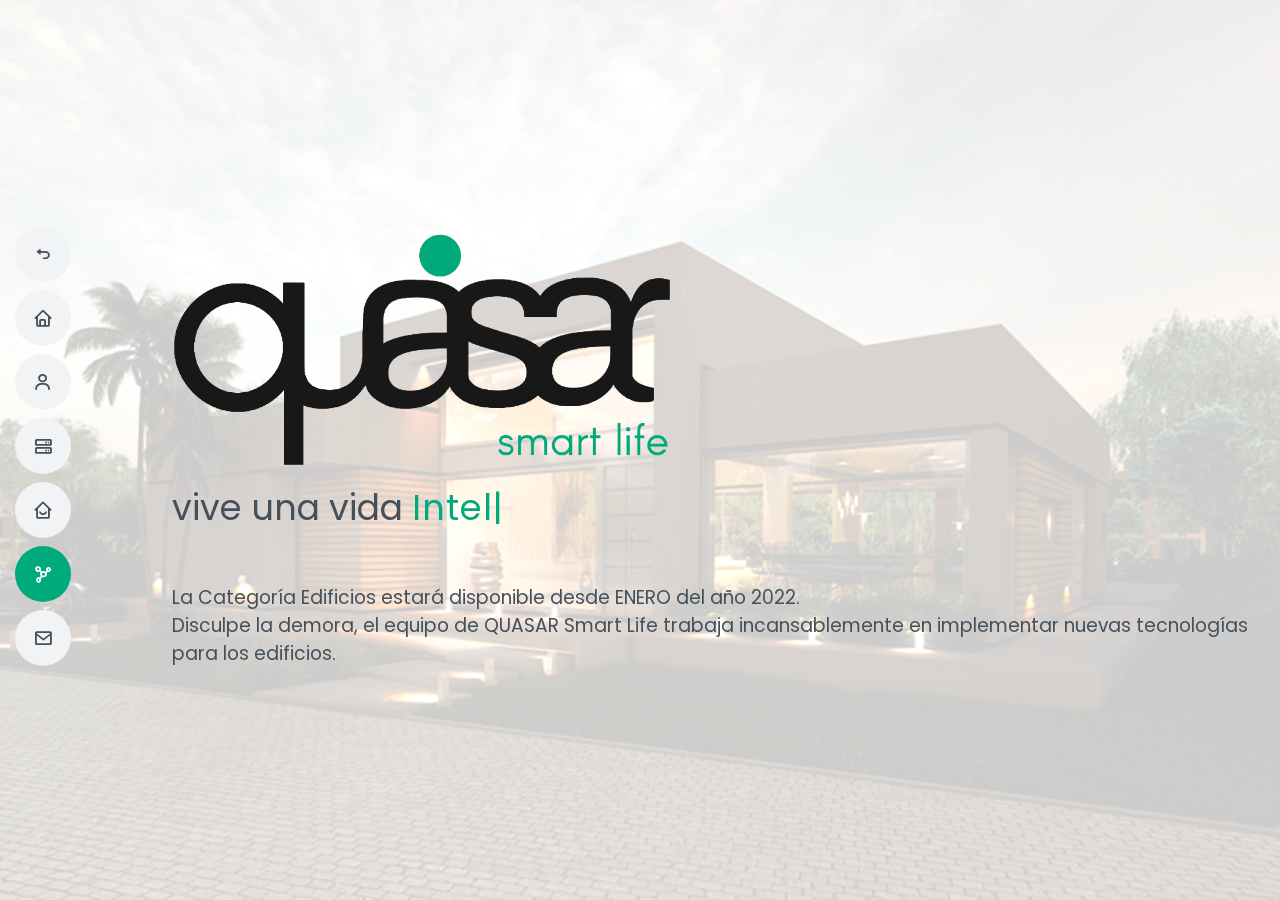
==== edificios.html @ f000c346 "Final" ====
<!DOCTYPE html>
<html lang="es">

<head>
    <meta charset="utf-8">
    <meta content="width=device-width, initial-scale=1.0" name="viewport">

    <title>Residencial | QUASAR Smart Life</title>
    <meta content="Empresa dedicada a la prestacion de servicios de automatización de las instalaciones del hogar en toda la República del Paraguay. Contáctanos." name="description">
    <meta content="quasmart, quasar smart life, quasar paraguay, quasar, domotics, service, smart life, inteligence, ia" name="keywords">

    <!-- Icon -->
    <link rel="icon" href="assets/img/favicon.png">

    <!-- Google Fonts -->
    <link href="https://fonts.googleapis.com/css?family=Poppins:300,300i,400,400i,600,600i,700,700i|Raleway:300,300i,400,400i,500,500i,600,600i,700,700i|Poppins:300,300i,400,400i,500,500i,600,600i,700,700i" rel="stylesheet">

    <!-- Vendor CSS Files -->
    <link href="assets/vendor/aos/aos.css" rel="stylesheet">
    <link href="assets/vendor/bootstrap/css/bootstrap.min.css" rel="stylesheet">
    <link href="assets/vendor/bootstrap-icons/bootstrap-icons.css" rel="stylesheet">
    <link href="assets/vendor/boxicons/css/boxicons.min.css" rel="stylesheet">
    <link href="assets/vendor/glightbox/css/glightbox.min.css" rel="stylesheet">
    <link href="assets/vendor/swiper/swiper-bundle.min.css" rel="stylesheet">
    <!-- CSS Principal -->
    <link href="assets/css/style.css" rel="stylesheet">
</head>

<body>

    <!-- ======= Boton de navegacion movil ======= -->
    <i class="bi bi-list mobile-nav-toggle d-xl-none"></i>
    <!-- ======= Header ======= -->
    <header id="header" class="d-flex flex-column justify-content-center">
        <nav id="navbar" class="navbar nav-menu">
            <ul>
                <li><a href="/#residencial" class="nav-link scrollto"><i class='bx bx-undo'></i> <span>Volver a página principal</span></a></li>
                <li><a href="/" class="nav-link scrollto"><i class="bx bx-home"></i> <span>Inicio</span></a></li>
                <li><a href="/#about" class="nav-link scrollto"><i class="bx bx-user"></i> <span>Nosotros</span></a></li>
                <li><a href="/#services" class="nav-link scrollto"><i class="bx bx-server"></i> <span>Servicios</span></a></li>
                <li><a href="/#residencial" class="nav-link scrollto"><i class='bx bx-home-smile'></i> <span>Residencial</span></a></li>
                <li><a class="nav-link scrollto active"><i class='bx bx-network-chart'></i> <span>Edificios</span></a></li>
                <!-- <li><a href="/#portfolio" class="nav-link scrollto"><i class="bx bx-book-content"></i> <span>Portfolio</span></a></li> -->
                <li><a href="/#contact" class="nav-link scrollto"><i class="bx bx-envelope"></i> <span>Contacto</span></a></li>
            </ul>
        </nav>

    </header>
    <!-- ======= Seccion Inicio ======= -->
    <section id="hero" class="d-flex flex-column justify-content-center">
        <div class="container" data-aos="zoom-in" data-aos-delay="100">
            <img src="assets/img/QUASAR_OFICIAL.png" width="500px">
            <p>vive una vida <span class="typed" data-typed-items="Inteligente, QUASAR"></span></p>
            <p style="margin-top: 50px; font-size: 14pt;">La Categoría Edificios estará disponible desde ENERO del año 2022.<br>Disculpe la demora, el equipo de QUASAR Smart Life trabaja incansablemente en implementar nuevas tecnologías para los edificios.</p>

        </div>
    </section>
    <!-- Fin Seccion Inicio -->

    <div id="preloader"></div>
    <a href="#" class="back-to-top d-flex align-items-center justify-content-center"><i class="bi bi-arrow-up-short"></i></a>

    <!-- Vendor JS Files -->
    <script src="assets/vendor/aos/aos.js"></script>
    <script src="assets/vendor/bootstrap/js/bootstrap.bundle.min.js"></script>
    <script src="assets/vendor/glightbox/js/glightbox.min.js"></script>
    <script src="assets/vendor/isotope-layout/isotope.pkgd.min.js"></script>
    <script src="assets/vendor/php-email-form/validate.js"></script>
    <script src="assets/vendor/purecounter/purecounter.js"></script>
    <script src="assets/vendor/swiper/swiper-bundle.min.js"></script>
    <script src="assets/vendor/typed.js/typed.min.js"></script>
    <script src="assets/vendor/waypoints/noframework.waypoints.js"></script>

    <!-- Template Main JS File -->
    <script src="assets/js/main.js"></script>

</body>

</html>
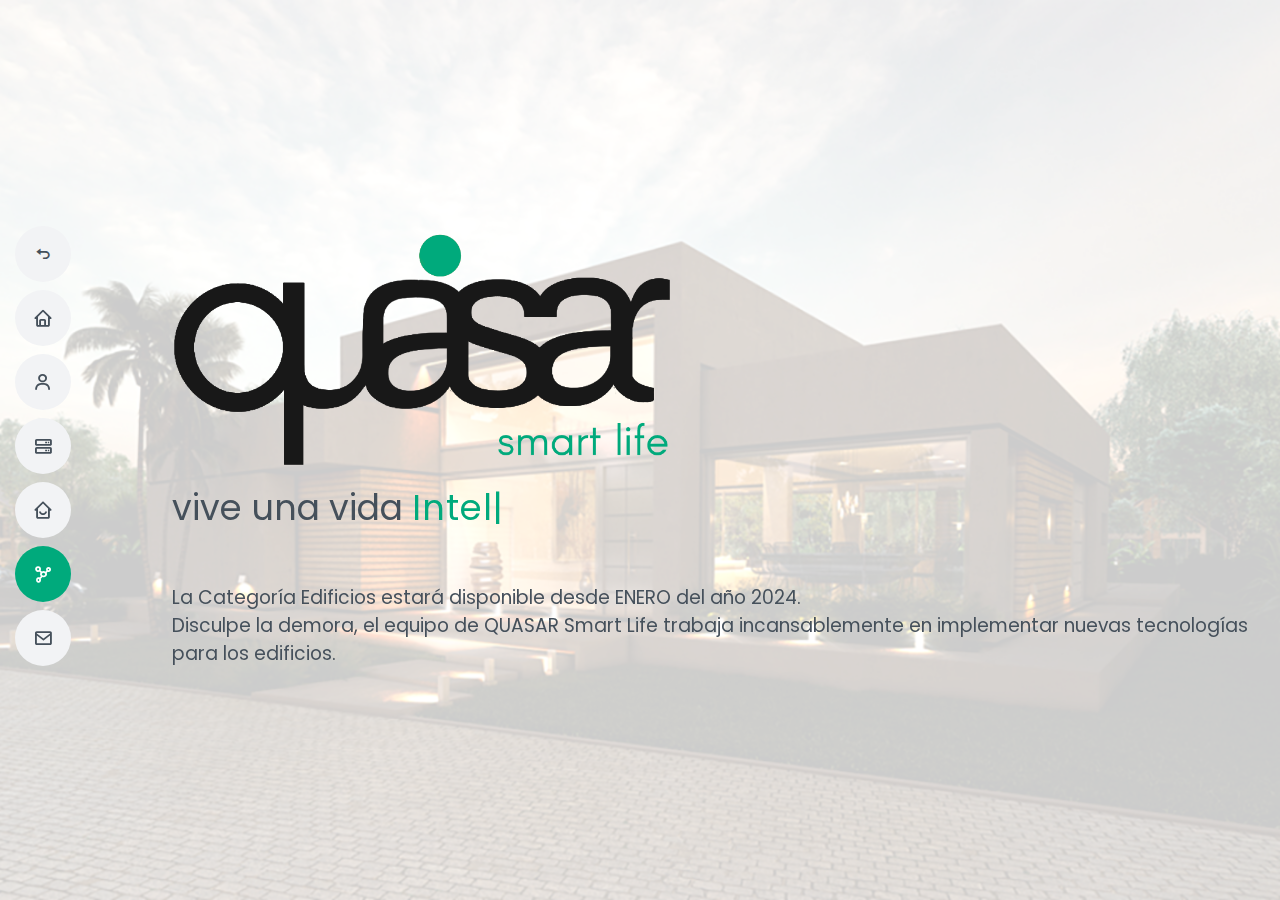
==== commit b9190601: "Update edificios.html" ====
--- a/edificios.html
+++ b/edificios.html
@@ -34,7 +34,7 @@
     <header id="header" class="d-flex flex-column justify-content-center">
         <nav id="navbar" class="navbar nav-menu">
             <ul>
-                <li><a href="/#residencial" class="nav-link scrollto"><i class='bx bx-undo'></i> <span>Volver a página principal</span></a></li>
+                <li><a href="/#edificios" class="nav-link scrollto"><i class='bx bx-undo'></i> <span>Volver a página principal</span></a></li>
                 <li><a href="/" class="nav-link scrollto"><i class="bx bx-home"></i> <span>Inicio</span></a></li>
                 <li><a href="/#about" class="nav-link scrollto"><i class="bx bx-user"></i> <span>Nosotros</span></a></li>
                 <li><a href="/#services" class="nav-link scrollto"><i class="bx bx-server"></i> <span>Servicios</span></a></li>
@@ -51,7 +51,7 @@
         <div class="container" data-aos="zoom-in" data-aos-delay="100">
             <img src="assets/img/QUASAR_OFICIAL.png" width="500px">
             <p>vive una vida <span class="typed" data-typed-items="Inteligente, QUASAR"></span></p>
-            <p style="margin-top: 50px; font-size: 14pt;">La Categoría Edificios estará disponible desde ENERO del año 2022.<br>Disculpe la demora, el equipo de QUASAR Smart Life trabaja incansablemente en implementar nuevas tecnologías para los edificios.</p>
+            <p style="margin-top: 50px; font-size: 14pt;">La Categoría Edificios estará disponible desde ENERO del año 2024.<br>Disculpe la demora, el equipo de QUASAR Smart Life trabaja incansablemente en implementar nuevas tecnologías para los edificios.</p>
 
         </div>
     </section>
@@ -76,4 +76,4 @@
 
 </body>
 
-</html>+</html>
--- a/assets/css/style.css
+++ b/assets/css/style.css
@@ -31,6 +31,16 @@
 /*--------------------------------------------------------------
 # Boton Subir todo
 --------------------------------------------------------------*/
+
+@media (max-width: 480px) {
+    .logo-home {
+        width: 300px;
+    }
+    #hero p {
+        font-size: 1.5rem !important;
+        line-height: 2rem;
+    }
+}
 
 .back-to-top {
     position: fixed;
